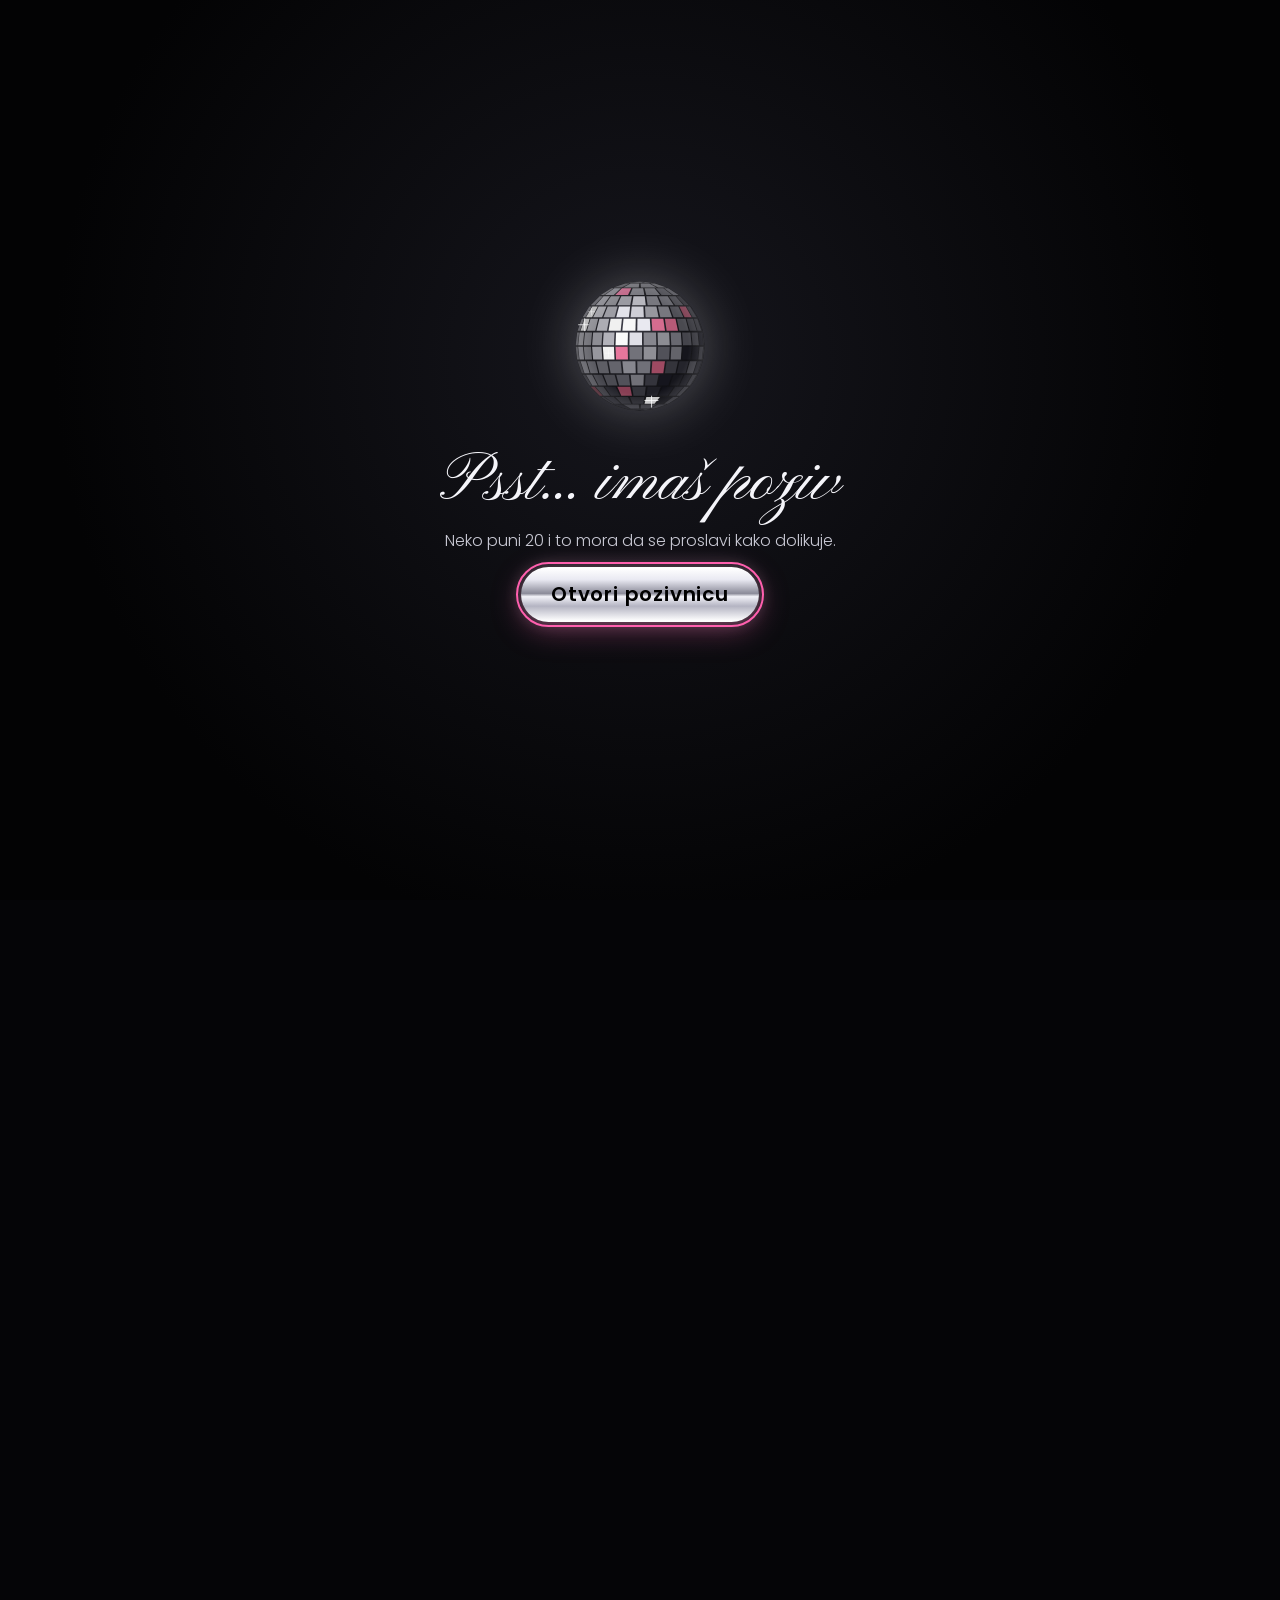
==== index.html @ dde37d84 "Pozivnica za Cokin 20. rodjendan (Disco Girl Party)" ====
<!DOCTYPE html>
<html lang="sr-Latn">
<head>
  <meta charset="utf-8">
  <meta name="viewport" content="width=device-width, initial-scale=1, viewport-fit=cover">
  <meta name="robots" content="noindex, nofollow">
  <meta name="theme-color" content="#050507">

  <title>Coka puni 20 · Disco Girl Party</title>
  <meta name="description" content="Pozivnica za Cokin 20. rođendan. Disco Girl Party, 26. novembar od 20:00.">

  <!-- Preview za WhatsApp / Viber / Instagram. Ako menjaš hosting, promeni URL-ove ispod. -->
  <meta property="og:type" content="website">
  <meta property="og:title" content="Coka puni 20 🪩 Disco Girl Party">
  <meta property="og:description" content="Četvrtak, 26. novembar od 20:00. Ti si pozvan/a!">
  <meta property="og:image" content="https://mmileticc.github.io/coka-rodj/img/og-image.jpg">
  <meta property="og:image:width" content="1200">
  <meta property="og:image:height" content="630">
  <meta property="og:url" content="https://mmileticc.github.io/coka-rodj/">
  <meta name="twitter:card" content="summary_large_image">

  <link rel="icon" type="image/svg+xml" href="favicon.svg">

  <!-- Ako JS radi, intro ekran se prikazuje (bez JS-a stranica je odmah vidljiva) -->
  <script>document.documentElement.classList.add("js");</script>

  <link rel="preconnect" href="https://fonts.googleapis.com">
  <link rel="preconnect" href="https://fonts.gstatic.com" crossorigin>
  <link href="https://fonts.googleapis.com/css2?family=Monoton&family=Pinyon+Script&family=Poppins:wght@300;400;600&display=swap" rel="stylesheet">
  <link href="https://cdn.jsdelivr.net/npm/bootstrap@5.3.3/dist/css/bootstrap.min.css" rel="stylesheet"
        integrity="sha384-QWTKZyjpPEjISv5WaRU9OFeRpok6YctnYmDr5pNlyT2bRjXh0JMhjY6hW+ALEwIH" crossorigin="anonymous">
  <link rel="stylesheet" href="css/style.css">
</head>
<body>

  <!-- Pozadinski efekti -->
  <canvas id="glitter" aria-hidden="true"></canvas>
  <div id="reflections" aria-hidden="true"></div>

  <!-- ============ INTRO ============ -->
  <div id="intro" role="dialog" aria-modal="true" aria-labelledby="intro-title">
    <div class="intro-inner text-center px-4">
      <canvas class="disco-ball intro-ball" width="160" height="160" aria-hidden="true"></canvas>
      <h1 id="intro-title" class="intro-title mt-4" data-text="intro.naslov"></h1>
      <p class="intro-sub" data-text="intro.podnaslov"></p>
      <button id="open-btn" type="button" class="btn btn-chrome btn-lg mt-3" data-text="intro.dugme"></button>
    </div>
  </div>
  <div id="flash" aria-hidden="true"></div>

  <main id="content">

    <!-- ============ HERO ============ -->
    <header class="hero text-center">
      <div class="ball-hanger" aria-hidden="true">
        <span class="ball-string"></span>
        <canvas id="hero-ball" class="disco-ball" width="220" height="220"
                title="Klikni me 🪩" role="button" aria-label="Disko kugla, klikni za disko režim" tabindex="0"></canvas>
      </div>

      <p class="eyebrow mb-1" data-text="tema"></p>
      <h1 class="hero-name" data-text="ime"></h1>
      <p class="hero-puni mb-0">puni</p>
      <div class="hero-age chrome-text" data-text="godine"></div>
      <p class="hero-date mt-2">
        <span data-text="datumTekst"></span>
        <span class="dot">•</span>
        <span data-text="vremeTekst"></span>
      </p>
      <a href="#poruka" class="scroll-hint" aria-label="Skroluj dole"><span></span></a>
    </header>

    <!-- ============ COUNTDOWN ============ -->
    <section id="countdown" class="section reveal">
      <div class="container text-center">
        <h2 class="section-title" data-text="countdown.naslov"></h2>
        <div id="cd-boxes" class="row g-2 g-sm-3 justify-content-center">
          <div class="col-3 col-md-2"><div class="cd-box"><span id="cd-d" class="cd-num">--</span><span class="cd-label">dana</span></div></div>
          <div class="col-3 col-md-2"><div class="cd-box"><span id="cd-h" class="cd-num">--</span><span class="cd-label">sati</span></div></div>
          <div class="col-3 col-md-2"><div class="cd-box"><span id="cd-m" class="cd-num">--</span><span class="cd-label">min</span></div></div>
          <div class="col-3 col-md-2"><div class="cd-box"><span id="cd-s" class="cd-num">--</span><span class="cd-label">sek</span></div></div>
        </div>
        <p id="cd-done" class="cd-done d-none" data-text="countdown.poceloTekst"></p>
      </div>
    </section>

    <!-- ============ PORUKA ============ -->
    <section id="poruka" class="section">
      <div class="container">
        <div class="row align-items-center gx-4 gy-5">
          <div class="col-md-5 text-center reveal">
            <figure class="polaroid tilt-left mx-auto">
              <img id="slavljenica-img" alt="Coka" loading="lazy">
            </figure>
          </div>
          <div class="col-md-7 reveal">
            <h2 class="section-title text-md-start" data-text="poruka.naslov"></h2>
            <div id="poruka-tekst" class="poruka"></div>
            <p class="potpis" data-text="poruka.potpis"></p>
          </div>
        </div>
      </div>
    </section>

    <!-- ============ DETALJI ============ -->
    <section id="detalji" class="section">
      <div class="container">
        <h2 class="section-title text-center reveal">Detalji</h2>
        <div class="row g-3 g-md-4">
          <div class="col-md-4 reveal">
            <div class="glass-card h-100">
              <div class="card-icon" aria-hidden="true">📅</div>
              <h3>Kada</h3>
              <p class="mb-0"><span data-text="datumTekst"></span><br><span data-text="vremeTekst"></span></p>
            </div>
          </div>
          <div class="col-md-4 reveal">
            <div class="glass-card h-100">
              <div class="card-icon" aria-hidden="true">📍</div>
              <h3>Gde</h3>
              <p class="mb-0"><span data-text="lokacija.adresa"></span><br><span data-text="lokacija.deoGrada"></span></p>
            </div>
          </div>
          <div class="col-md-4 reveal">
            <div class="glass-card h-100">
              <div class="card-icon" aria-hidden="true">👗</div>
              <h3>Dress code</h3>
              <p class="mb-0" data-text="dressCode.naslov"></p>
            </div>
          </div>
        </div>
      </div>
    </section>

    <!-- ============ KAKO DOĆI ============ -->
    <section id="lokacija" class="section">
      <div class="container">
        <h2 class="section-title text-center reveal">Kako da stigneš</h2>
        <div class="row g-4 align-items-stretch">
          <div class="col-lg-5 reveal">
            <div class="glass-card h-100">
              <p class="address-big mb-1" data-text="lokacija.adresa"></p>
              <p class="text-silver mb-3" data-text="lokacija.deoGrada"></p>
              <ul id="uputstva" class="steps"></ul>
              <a id="maps-btn" class="btn btn-chrome mt-2" target="_blank" rel="noopener">Otvori u Google Maps</a>
            </div>
          </div>
          <div class="col-lg-7 reveal">
            <div class="map-wrap">
              <iframe id="map" title="Mapa lokacije žurke" loading="lazy"
                      referrerpolicy="no-referrer-when-downgrade" allowfullscreen></iframe>
            </div>
          </div>
        </div>
        <div id="ulaz-grid" class="row g-4 justify-content-center mt-2"></div>
      </div>
    </section>

    <!-- ============ OUTFIT INSPO ============ -->
    <section id="inspo" class="section">
      <div class="container text-center">
        <h2 class="section-title reveal">Outfit inspo</h2>
        <p class="lead-soft reveal" data-text="dressCode.opis"></p>
        <div id="tagovi" class="tags reveal"></div>
        <div id="inspo-grid" class="row g-3 g-md-4 justify-content-center mt-3"></div>
      </div>
    </section>

    <footer class="footer text-center">
      <p class="footer-big chrome-text" data-text="futer"></p>
      <p class="footer-small">Psst, klikni na disko kuglu na vrhu 😉</p>
    </footer>
  </main>

  <!-- Lightbox za slike -->
  <div class="modal fade" id="lightbox" tabindex="-1" aria-label="Uvećana slika" aria-hidden="true">
    <div class="modal-dialog modal-dialog-centered modal-lg">
      <div class="modal-content bg-transparent border-0">
        <button type="button" class="btn-close btn-close-white ms-auto mb-2" data-bs-dismiss="modal" aria-label="Zatvori"></button>
        <img id="lightbox-img" class="img-fluid rounded-3" alt="">
        <p id="lightbox-cap" class="text-center mt-2 mb-0"></p>
      </div>
    </div>
  </div>

  <div id="toast" role="status" aria-live="polite"></div>

  <script src="https://cdn.jsdelivr.net/npm/bootstrap@5.3.3/dist/js/bootstrap.bundle.min.js"
          integrity="sha384-YvpcrYf0tY3lHB60NNkmXc5s9fDVZLESaAA55NDzOxhy9GkcIdslK1eN7N6jIeHz" crossorigin="anonymous"></script>
  <script src="js/config.js"></script>
  <script src="js/disco-ball.js"></script>
  <script src="js/effects.js"></script>
  <script src="js/main.js"></script>
</body>
</html>
---- css/style.css ----
/* ============================================================
   Coka 20 · Disco Girl Party
   Crno + srebro, malo roze
   ============================================================ */
:root {
  --bg: #050507;
  --bg-2: #0d0d12;
  --silver: #c9c9d4;
  --silver-2: #8e8e9c;
  --white: #f5f5fa;
  --pink: #ff5fae;
  --pink-soft: #ff9fd0;
  --glass: rgba(255, 255, 255, 0.05);
  --glass-border: rgba(220, 220, 235, 0.16);
  --chrome: linear-gradient(180deg, #ffffff 0%, #e9e9f2 22%, #8b8b99 48%, #f2f2f8 54%, #b4b4c2 72%, #ffffff 100%);
  --font-display: "Monoton", "Poppins", sans-serif;
  --font-script: "Pinyon Script", cursive;
  --font-body: "Poppins", system-ui, sans-serif;
}

html { scroll-behavior: smooth; overflow-x: hidden; }
@media (prefers-reduced-motion: reduce) { html { scroll-behavior: auto; } }

body {
  background:
    radial-gradient(ellipse 80% 50% at 50% 0%, rgba(255, 95, 174, 0.10), transparent 70%),
    radial-gradient(ellipse 70% 60% at 50% 100%, rgba(200, 200, 230, 0.06), transparent 70%),
    var(--bg);
  background-attachment: fixed;
  color: var(--white);
  font-family: var(--font-body);
  font-weight: 300;
  min-height: 100vh;
}
html.locked { overflow: hidden; }

::selection { background: var(--pink); color: #fff; }

/* ---------- Pozadinski slojevi ---------- */
#glitter {
  position: fixed; inset: 0;
  pointer-events: none;
  z-index: 0;
}
#reflections {
  position: fixed; inset: 0;
  pointer-events: none;
  z-index: 0;
  overflow: hidden;
}
#reflections span {
  position: absolute;
  left: var(--x); top: var(--y);
  width: var(--size); height: var(--size);
  border-radius: 2px;
  background: hsla(var(--hue), 60%, 92%, 0.9);
  box-shadow: 0 0 10px 2px hsla(var(--hue), 80%, 85%, 0.5);
  opacity: 0;
  animation: drift var(--dur) linear var(--delay) infinite;
}
@keyframes drift {
  0%   { transform: translateX(0) rotate(45deg); opacity: 0; }
  15%  { opacity: 0.55; }
  85%  { opacity: 0.55; }
  100% { transform: translateX(var(--drift)) rotate(45deg); opacity: 0; }
}
body.party #reflections span {
  animation-duration: 2.4s;
  background: hsla(var(--hue), 90%, 75%, 1);
  box-shadow: 0 0 18px 4px hsla(var(--hue), 100%, 70%, 0.8);
}
body.party::after {
  content: "";
  position: fixed; inset: -50%;
  pointer-events: none;
  z-index: 0;
  background: conic-gradient(from 0deg,
    rgba(255, 95, 174, 0.14), transparent 12%,
    rgba(200, 200, 255, 0.12) 25%, transparent 37%,
    rgba(255, 95, 174, 0.14) 50%, transparent 62%,
    rgba(200, 200, 255, 0.12) 75%, transparent 87%);
  animation: spin 3s linear infinite;
}
@keyframes spin { to { transform: rotate(360deg); } }

main, .footer { position: relative; z-index: 1; }

/* ---------- Intro ---------- */
#intro { display: none; }
.js #intro {
  position: fixed; inset: 0;
  z-index: 50;
  display: flex; align-items: center; justify-content: center;
  background: radial-gradient(circle at 50% 40%, #16161d 0%, #030304 70%);
  transition: opacity 0.8s ease, transform 0.8s ease;
}
.js #intro.leaving { opacity: 0; transform: scale(1.08); pointer-events: none; }
.js body:not(.opened) #content { visibility: hidden; }

.intro-ball {
  width: 140px; height: 140px;
  filter: drop-shadow(0 0 28px rgba(255, 255, 255, 0.28));
  animation: bob 3.2s ease-in-out infinite;
}
@keyframes bob { 50% { transform: translateY(-8px); } }

.intro-title {
  font-family: var(--font-script);
  font-size: clamp(2.6rem, 10vw, 4.2rem);
  font-weight: 400;
  line-height: 1.1;
}
.intro-sub { color: var(--silver); max-width: 26rem; margin: 0.5rem auto 0; }

#flash {
  position: fixed; inset: 0; z-index: 60;
  background: #fff;
  opacity: 0;
  pointer-events: none;
}
#flash.go { animation: flash 0.7s ease-out; }
@keyframes flash { 0% { opacity: 0; } 15% { opacity: 0.85; } 100% { opacity: 0; } }

/* ---------- Dugmad ---------- */
.btn-chrome {
  --bs-btn-color: #111;
  --bs-btn-hover-color: #000;
  --bs-btn-active-color: #000;
  background: var(--chrome);
  border: 1px solid rgba(255, 255, 255, 0.6);
  border-radius: 999px;
  padding: 0.7rem 1.8rem;
  font-weight: 600;
  letter-spacing: 0.04em;
  box-shadow: 0 0 0 rgba(255, 95, 174, 0);
  transition: transform 0.2s ease, box-shadow 0.3s ease;
}
.btn-chrome:hover, .btn-chrome:focus-visible {
  transform: translateY(-2px);
  box-shadow: 0 8px 30px rgba(255, 95, 174, 0.35), 0 0 18px rgba(255, 255, 255, 0.25);
}
.btn-chrome:focus-visible { outline: 2px solid var(--pink); outline-offset: 3px; }

/* ---------- Hero ---------- */
.hero {
  min-height: 100svh;
  display: flex; flex-direction: column; align-items: center; justify-content: center;
  padding: 0 1rem 4rem;
  position: relative;
}
.ball-hanger {
  display: flex; flex-direction: column; align-items: center;
  margin-bottom: 1.2rem;
}
.ball-string {
  width: 2px; height: clamp(40px, 9vh, 90px);
  background: linear-gradient(var(--silver-2), var(--silver));
}
#hero-ball {
  width: clamp(150px, 38vw, 220px);
  height: clamp(150px, 38vw, 220px);
  cursor: pointer;
  border-radius: 50%;
  filter: drop-shadow(0 0 36px rgba(255, 255, 255, 0.25)) drop-shadow(0 0 70px rgba(255, 95, 174, 0.15));
  transform-origin: 50% -60px;
  animation: sway 5s ease-in-out infinite;
}
#hero-ball:focus-visible { outline: 2px solid var(--pink); outline-offset: 6px; }
.opened #hero-ball { animation: drop 1.1s cubic-bezier(.2, 1.4, .4, 1) both, sway 5s ease-in-out 1.1s infinite; }
@keyframes drop { from { transform: translateY(-120%); } to { transform: translateY(0); } }
@keyframes sway { 0%, 100% { transform: rotate(-2deg); } 50% { transform: rotate(2deg); } }
body.party #hero-ball { filter: drop-shadow(0 0 40px rgba(255, 255, 255, 0.5)) drop-shadow(0 0 90px rgba(255, 95, 174, 0.6)); }

.eyebrow {
  text-transform: uppercase;
  letter-spacing: 0.35em;
  font-size: 0.8rem;
  color: var(--pink-soft);
  font-weight: 400;
}
.hero-name {
  font-family: var(--font-script);
  font-weight: 400;
  font-size: clamp(4.5rem, 20vw, 8.5rem);
  line-height: 0.95;
  margin: 0;
  text-shadow: 0 0 30px rgba(255, 255, 255, 0.25);
}
.hero-puni {
  font-size: 1rem;
  letter-spacing: 0.5em;
  text-transform: uppercase;
  color: var(--silver);
  padding-left: 0.5em;
}
.hero-age {
  font-family: var(--font-display);
  font-size: clamp(6rem, 30vw, 11rem);
  line-height: 1;
}
.chrome-text {
  background: var(--chrome);
  -webkit-background-clip: text;
  background-clip: text;
  color: transparent;
  filter: drop-shadow(0 0 18px rgba(255, 255, 255, 0.22));
}
.hero-date { color: var(--silver); font-size: 1.05rem; }
.hero-date .dot { color: var(--pink); margin: 0 0.4rem; }

.scroll-hint {
  position: absolute; bottom: 1.5rem; left: 50%;
  transform: translateX(-50%);
  width: 26px; height: 42px;
  border: 1.5px solid var(--silver-2);
  border-radius: 14px;
}
.scroll-hint span {
  position: absolute; left: 50%; top: 8px;
  width: 4px; height: 8px; margin-left: -2px;
  border-radius: 2px;
  background: var(--silver);
  animation: scrollDot 1.8s ease-in-out infinite;
}
@keyframes scrollDot { 0% { opacity: 0; transform: translateY(0); } 40% { opacity: 1; } 100% { opacity: 0; transform: translateY(14px); } }

/* ---------- Sekcije ---------- */
.section { padding: clamp(3.5rem, 9vw, 6.5rem) 0; }
.section-title {
  font-family: var(--font-script);
  font-weight: 400;
  font-size: clamp(2.6rem, 9vw, 3.8rem);
  margin-bottom: 1.8rem;
  text-shadow: 0 0 22px rgba(255, 95, 174, 0.35);
}
.text-silver { color: var(--silver); }
.lead-soft { color: var(--silver); max-width: 36rem; margin: 0 auto 1.4rem; font-size: 1.05rem; }

/* countdown */
.cd-box {
  background: var(--glass);
  border: 1px solid var(--glass-border);
  border-radius: 18px;
  padding: 1rem 0.25rem 0.8rem;
  backdrop-filter: blur(6px);
  -webkit-backdrop-filter: blur(6px);
  box-shadow: inset 0 1px 0 rgba(255, 255, 255, 0.08);
}
.cd-num {
  display: block;
  font-family: var(--font-display);
  font-size: clamp(1.9rem, 9vw, 3.4rem);
  line-height: 1.1;
  background: var(--chrome);
  -webkit-background-clip: text;
  background-clip: text;
  color: transparent;
  font-variant-numeric: tabular-nums;
}
.cd-label {
  display: block;
  font-size: 0.72rem;
  text-transform: uppercase;
  letter-spacing: 0.2em;
  color: var(--pink-soft);
}
.cd-done {
  font-family: var(--font-script);
  font-size: clamp(2rem, 8vw, 3rem);
}

/* poruka */
.poruka p { font-size: 1.12rem; line-height: 1.8; color: #e4e4ee; }
.potpis {
  font-family: var(--font-script);
  font-size: 2.4rem;
  color: var(--pink-soft);
  margin: 0.5rem 0 0;
}

/* polaroid */
.polaroid {
  background: linear-gradient(160deg, #f4f4f8, #c8c8d2);
  padding: 10px 10px 14px;
  border-radius: 6px;
  box-shadow: 0 18px 40px rgba(0, 0, 0, 0.6), 0 0 24px rgba(255, 255, 255, 0.08);
  max-width: min(300px, 80vw);
  margin: 0 auto;
  transition: transform 0.35s ease;
}
.polaroid img { display: block; width: 100%; aspect-ratio: 4 / 5; object-fit: cover; border-radius: 3px; background: #222; }
.polaroid figcaption {
  color: #222;
  font-family: var(--font-script);
  font-size: 1.6rem;
  text-align: center;
  margin-top: 6px;
  line-height: 1.1;
}
.tilt-left { transform: rotate(-3deg); }
.tilt-right { transform: rotate(3deg); }
.polaroid:hover { transform: rotate(0) scale(1.03); }
.polaroid-btn { border: 0; padding: 0; background: none; display: block; width: 100%; cursor: zoom-in; }
.polaroid-btn:focus-visible { outline: 2px solid var(--pink); outline-offset: 3px; }

.img-missing {
  display: flex; align-items: center; justify-content: center;
  aspect-ratio: 4 / 5;
  width: 100%;
  padding: 1rem;
  white-space: pre-line;
  text-align: center;
  font-size: 0.85rem;
  color: #555;
  background: repeating-linear-gradient(45deg, #e2e2ea 0 12px, #d4d4de 12px 24px);
  border-radius: 3px;
}

/* kartice */
.glass-card {
  background: var(--glass);
  border: 1px solid var(--glass-border);
  border-radius: 22px;
  padding: 1.8rem 1.6rem;
  text-align: center;
  backdrop-filter: blur(8px);
  -webkit-backdrop-filter: blur(8px);
  box-shadow: inset 0 1px 0 rgba(255, 255, 255, 0.07), 0 20px 40px rgba(0, 0, 0, 0.35);
}
.glass-card h3 {
  font-size: 0.85rem;
  text-transform: uppercase;
  letter-spacing: 0.3em;
  color: var(--pink-soft);
  font-weight: 400;
  margin-bottom: 0.6rem;
}
.glass-card p { font-size: 1.1rem; }
.card-icon { font-size: 1.8rem; margin-bottom: 0.4rem; }

/* lokacija */
#lokacija .glass-card { text-align: left; }
.address-big {
  font-family: var(--font-body);
  font-weight: 600;
  letter-spacing: 0.02em;
  font-size: clamp(2rem, 8vw, 2.6rem);
  line-height: 1.15;
  background: var(--chrome);
  -webkit-background-clip: text;
  background-clip: text;
  color: transparent;
}
.steps { list-style: none; padding: 0; margin: 0 0 1rem; counter-reset: step; }
.steps li {
  counter-increment: step;
  position: relative;
  padding: 0.55rem 0 0.55rem 2.6rem;
  font-size: 1.05rem;
  border-bottom: 1px dashed rgba(255, 255, 255, 0.1);
}
.steps li:last-child { border-bottom: 0; }
.steps li::before {
  content: counter(step);
  position: absolute; left: 0; top: 50%;
  transform: translateY(-50%);
  width: 1.8rem; height: 1.8rem;
  border-radius: 50%;
  display: flex; align-items: center; justify-content: center;
  font-weight: 600; font-size: 0.85rem;
  color: #111;
  background: var(--chrome);
}
.map-wrap {
  height: 100%;
  min-height: 320px;
  border-radius: 22px;
  overflow: hidden;
  border: 1px solid var(--glass-border);
  box-shadow: 0 20px 40px rgba(0, 0, 0, 0.45);
}
.map-wrap iframe {
  width: 100%; height: 100%; min-height: 320px; border: 0; display: block;
  /* tamna mapa u skladu sa dizajnom */
  filter: invert(0.9) hue-rotate(180deg) saturate(0.6) contrast(0.95);
}

/* tagovi */
.tags { display: flex; flex-wrap: wrap; gap: 0.5rem; justify-content: center; }
.tag {
  padding: 0.35rem 0.95rem;
  border-radius: 999px;
  border: 1px solid var(--glass-border);
  background: var(--glass);
  font-size: 0.9rem;
  color: var(--silver);
}
.tag:nth-child(3n + 2) { border-color: rgba(255, 95, 174, 0.45); color: var(--pink-soft); }

/* footer */
.footer { padding: 3rem 1rem 3.5rem; }
.footer-big { font-family: var(--font-script); font-size: clamp(2.4rem, 9vw, 3.6rem); margin: 0; }
.footer-small { color: var(--silver-2); font-size: 0.85rem; margin-top: 0.5rem; }

/* lightbox */
#lightbox .modal-content img { max-height: 80vh; object-fit: contain; margin: 0 auto; }
#lightbox-cap { font-family: var(--font-script); font-size: 1.8rem; }
.modal-backdrop.show { opacity: 0.85; }

/* toast */
#toast {
  position: fixed; left: 50%; bottom: 1.5rem; z-index: 70;
  transform: translate(-50%, calc(100% + 2rem));
  opacity: 0;
  visibility: hidden;
  background: var(--chrome);
  color: #111;
  font-weight: 600;
  padding: 0.6rem 1.3rem;
  border-radius: 999px;
  box-shadow: 0 10px 30px rgba(255, 95, 174, 0.4);
  transition: transform 0.35s ease, opacity 0.35s ease, visibility 0.35s;
  pointer-events: none;
}
#toast.show { transform: translate(-50%, 0); opacity: 1; visibility: visible; }

/* ---------- Pojavljivanje na skrol ---------- */
.js .reveal {
  opacity: 0;
  transform: translateY(28px);
  transition: opacity 0.8s ease, transform 0.8s ease;
}
.js .reveal.is-visible { opacity: 1; transform: none; }
.row > .reveal:nth-child(2) { transition-delay: 0.1s; }
.row > .reveal:nth-child(3) { transition-delay: 0.2s; }
.row > .reveal:nth-child(4) { transition-delay: 0.3s; }

@media (prefers-reduced-motion: reduce) {
  *, *::before, *::after { animation: none !important; transition: none !important; }
  .js .reveal { opacity: 1; transform: none; }
}
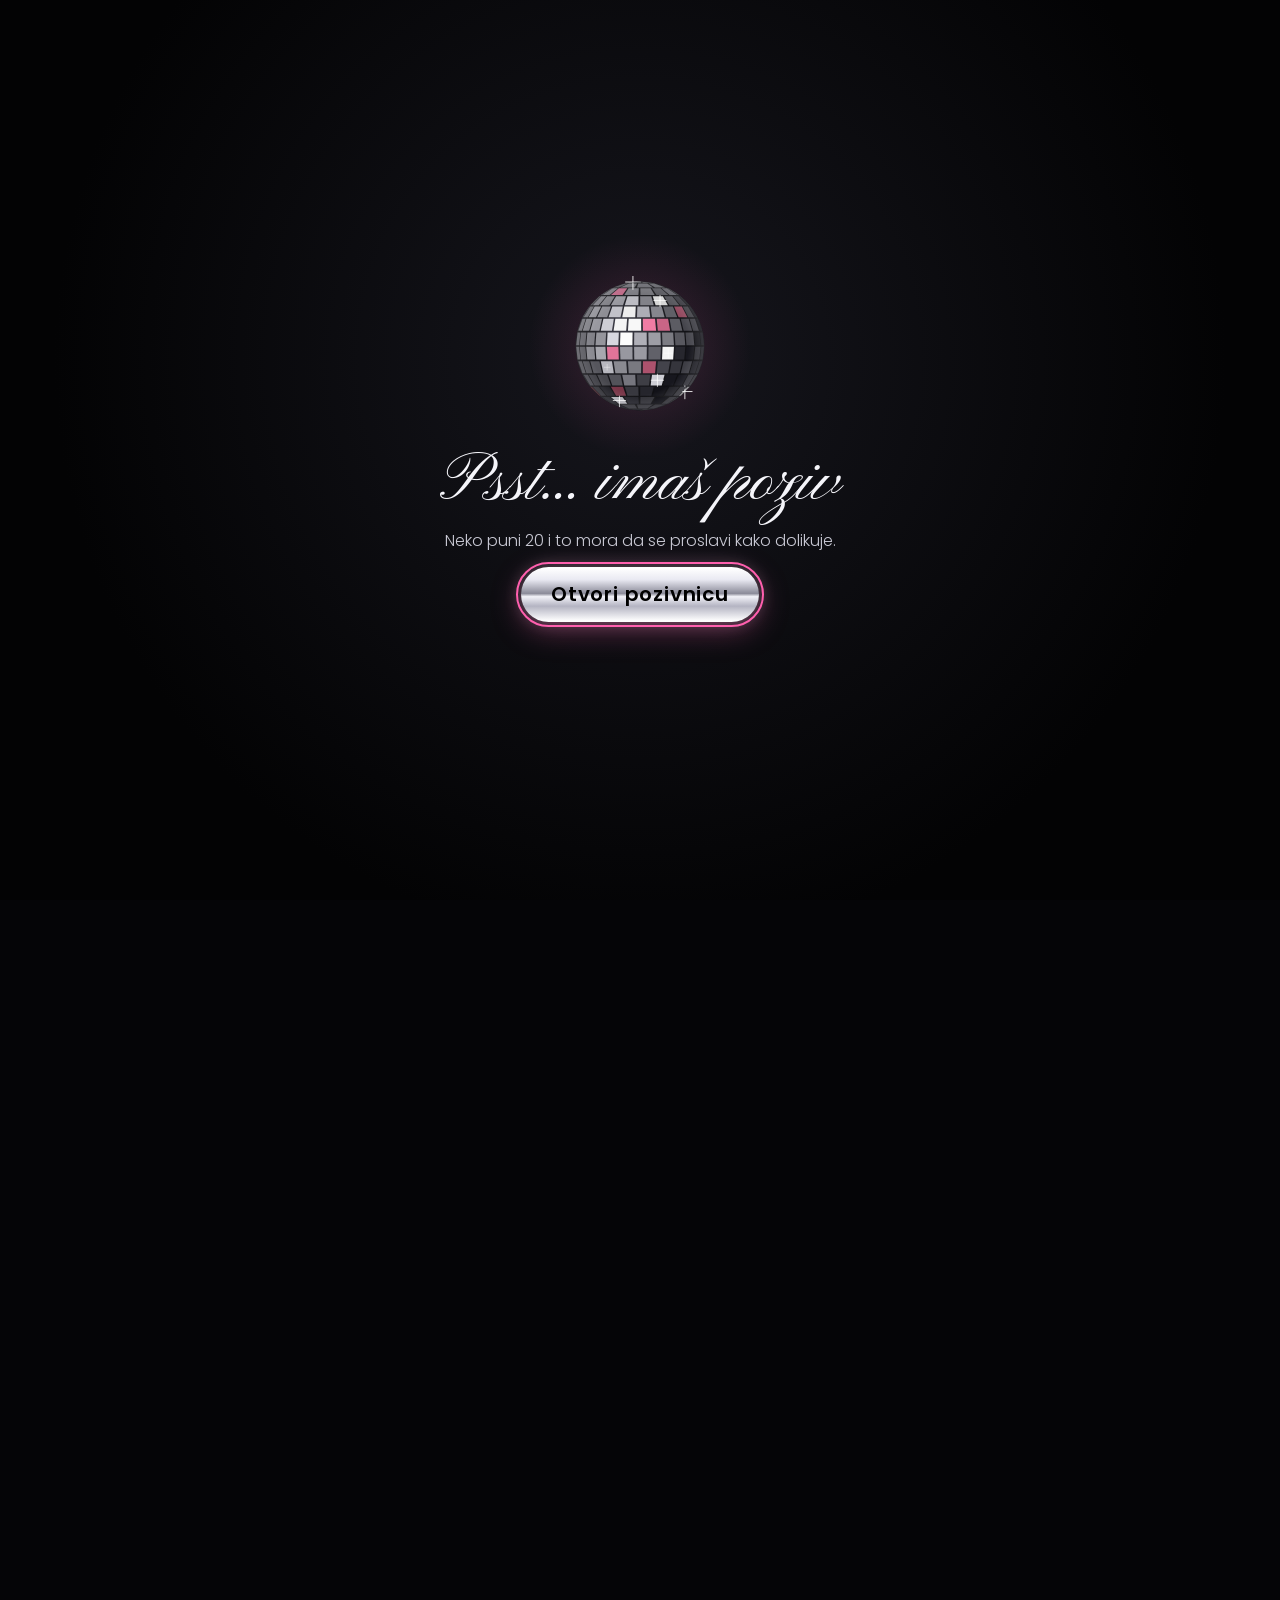
==== commit 2fe5a91e: "Lakši disko režim i sjaj kugle (pad Safarija na iPhone-u)" ====
--- a/index.html
+++ b/index.html
@@ -40,7 +40,9 @@
   <!-- ============ INTRO ============ -->
   <div id="intro" role="dialog" aria-modal="true" aria-labelledby="intro-title">
     <div class="intro-inner text-center px-4">
-      <canvas class="disco-ball intro-ball" width="160" height="160" aria-hidden="true"></canvas>
+      <div class="ball-wrap intro-wrap" aria-hidden="true">
+        <canvas class="disco-ball intro-ball" width="160" height="160"></canvas>
+      </div>
       <h1 id="intro-title" class="intro-title mt-4" data-text="intro.naslov"></h1>
       <p class="intro-sub" data-text="intro.podnaslov"></p>
       <button id="open-btn" type="button" class="btn btn-chrome btn-lg mt-3" data-text="intro.dugme"></button>
@@ -52,10 +54,12 @@
 
     <!-- ============ HERO ============ -->
     <header class="hero text-center">
-      <div class="ball-hanger" aria-hidden="true">
-        <span class="ball-string"></span>
-        <canvas id="hero-ball" class="disco-ball" width="220" height="220"
-                title="Klikni me 🪩" role="button" aria-label="Disko kugla, klikni za disko režim" tabindex="0"></canvas>
+      <div class="ball-hanger">
+        <span class="ball-string" aria-hidden="true"></span>
+        <div class="ball-wrap hero-wrap">
+          <canvas id="hero-ball" class="disco-ball" width="220" height="220"
+                  title="Klikni me 🪩" role="button" aria-label="Disko kugla, klikni za disko režim" tabindex="0"></canvas>
+        </div>
       </div>
 
       <p class="eyebrow mb-1" data-text="tema"></p>
--- a/css/style.css
+++ b/css/style.css
@@ -11,6 +11,7 @@
   --pink: #ff5fae;
   --pink-soft: #ff9fd0;
   --glass: rgba(255, 255, 255, 0.05);
+  --card-bg: linear-gradient(160deg, rgba(255, 255, 255, 0.07), rgba(255, 255, 255, 0.025)), rgba(8, 8, 12, 0.78);
   --glass-border: rgba(220, 220, 235, 0.16);
   --chrome: linear-gradient(180deg, #ffffff 0%, #e9e9f2 22%, #8b8b99 48%, #f2f2f8 54%, #b4b4c2 72%, #ffffff 100%);
   --font-display: "Monoton", "Poppins", sans-serif;
@@ -64,24 +65,23 @@
   85%  { opacity: 0.55; }
   100% { transform: translateX(var(--drift)) rotate(45deg); opacity: 0; }
 }
+/* Disko režim: samo opacity/transform animacije (lagano za iPhone) */
 body.party #reflections span {
   animation-duration: 2.4s;
-  background: hsla(var(--hue), 90%, 75%, 1);
-  box-shadow: 0 0 18px 4px hsla(var(--hue), 100%, 70%, 0.8);
+  background: hsla(var(--hue), 90%, 78%, 1);
 }
 body.party::after {
   content: "";
-  position: fixed; inset: -50%;
+  position: fixed; inset: 0;
   pointer-events: none;
   z-index: 0;
-  background: conic-gradient(from 0deg,
-    rgba(255, 95, 174, 0.14), transparent 12%,
-    rgba(200, 200, 255, 0.12) 25%, transparent 37%,
-    rgba(255, 95, 174, 0.14) 50%, transparent 62%,
-    rgba(200, 200, 255, 0.12) 75%, transparent 87%);
-  animation: spin 3s linear infinite;
-}
-@keyframes spin { to { transform: rotate(360deg); } }
+  background:
+    radial-gradient(circle at 18% 28%, rgba(255, 95, 174, 0.22), transparent 42%),
+    radial-gradient(circle at 82% 68%, rgba(190, 190, 255, 0.18), transparent 42%),
+    radial-gradient(circle at 60% 12%, rgba(255, 159, 208, 0.14), transparent 35%);
+  animation: partyPulse 0.8s ease-in-out infinite alternate;
+}
+@keyframes partyPulse { from { opacity: 0.3; } to { opacity: 1; } }
 
 main, .footer { position: relative; z-index: 1; }
 
@@ -97,11 +97,33 @@
 .js #intro.leaving { opacity: 0; transform: scale(1.08); pointer-events: none; }
 .js body:not(.opened) #content { visibility: hidden; }
 
-.intro-ball {
-  width: 140px; height: 140px;
-  filter: drop-shadow(0 0 28px rgba(255, 255, 255, 0.28));
-  animation: bob 3.2s ease-in-out infinite;
-}
+/* Sjaj oko kugle je obican gradijent iza nje, bez CSS filtera
+   (filter preko canvasa koji se stalno crta rusi Safari na iPhone-u) */
+.ball-wrap {
+  position: relative;
+  display: inline-block;
+  line-height: 0;
+  isolation: isolate;
+}
+.ball-wrap::before, .ball-wrap::after {
+  content: "";
+  position: absolute; inset: -35%;
+  border-radius: 50%;
+  z-index: -1;
+  pointer-events: none;
+}
+.ball-wrap::before {
+  background: radial-gradient(circle, rgba(255, 255, 255, 0.20) 0%, rgba(255, 95, 174, 0.08) 38%, transparent 66%);
+}
+.ball-wrap::after {
+  background: radial-gradient(circle, rgba(255, 255, 255, 0.30) 0%, rgba(255, 95, 174, 0.38) 34%, transparent 66%);
+  opacity: 0;
+  transition: opacity 0.6s ease;
+}
+body.party .ball-wrap::after { opacity: 1; }
+
+.intro-wrap { animation: bob 3.2s ease-in-out infinite; }
+.intro-ball { width: 140px; height: 140px; }
 @keyframes bob { 50% { transform: translateY(-8px); } }
 
 .intro-title {
@@ -161,15 +183,16 @@
   height: clamp(150px, 38vw, 220px);
   cursor: pointer;
   border-radius: 50%;
-  filter: drop-shadow(0 0 36px rgba(255, 255, 255, 0.25)) drop-shadow(0 0 70px rgba(255, 95, 174, 0.15));
+  -webkit-tap-highlight-color: transparent;
+}
+#hero-ball:focus-visible { outline: 2px solid var(--pink); outline-offset: 6px; }
+.hero-wrap {
   transform-origin: 50% -60px;
   animation: sway 5s ease-in-out infinite;
 }
-#hero-ball:focus-visible { outline: 2px solid var(--pink); outline-offset: 6px; }
-.opened #hero-ball { animation: drop 1.1s cubic-bezier(.2, 1.4, .4, 1) both, sway 5s ease-in-out 1.1s infinite; }
+.opened .hero-wrap { animation: drop 1.1s cubic-bezier(.2, 1.4, .4, 1) both, sway 5s ease-in-out 1.1s infinite; }
 @keyframes drop { from { transform: translateY(-120%); } to { transform: translateY(0); } }
 @keyframes sway { 0%, 100% { transform: rotate(-2deg); } 50% { transform: rotate(2deg); } }
-body.party #hero-ball { filter: drop-shadow(0 0 40px rgba(255, 255, 255, 0.5)) drop-shadow(0 0 90px rgba(255, 95, 174, 0.6)); }
 
 .eyebrow {
   text-transform: uppercase;
@@ -238,12 +261,10 @@
 
 /* countdown */
 .cd-box {
-  background: var(--glass);
+  background: var(--card-bg);
   border: 1px solid var(--glass-border);
   border-radius: 18px;
   padding: 1rem 0.25rem 0.8rem;
-  backdrop-filter: blur(6px);
-  -webkit-backdrop-filter: blur(6px);
   box-shadow: inset 0 1px 0 rgba(255, 255, 255, 0.08);
 }
 .cd-num {
@@ -318,13 +339,11 @@
 
 /* kartice */
 .glass-card {
-  background: var(--glass);
+  background: var(--card-bg);
   border: 1px solid var(--glass-border);
   border-radius: 22px;
   padding: 1.8rem 1.6rem;
   text-align: center;
-  backdrop-filter: blur(8px);
-  -webkit-backdrop-filter: blur(8px);
   box-shadow: inset 0 1px 0 rgba(255, 255, 255, 0.07), 0 20px 40px rgba(0, 0, 0, 0.35);
 }
 .glass-card h3 {
@@ -417,6 +436,7 @@
   color: #111;
   font-weight: 600;
   padding: 0.6rem 1.3rem;
+  white-space: nowrap;
   border-radius: 999px;
   box-shadow: 0 10px 30px rgba(255, 95, 174, 0.4);
   transition: transform 0.35s ease, opacity 0.35s ease, visibility 0.35s;
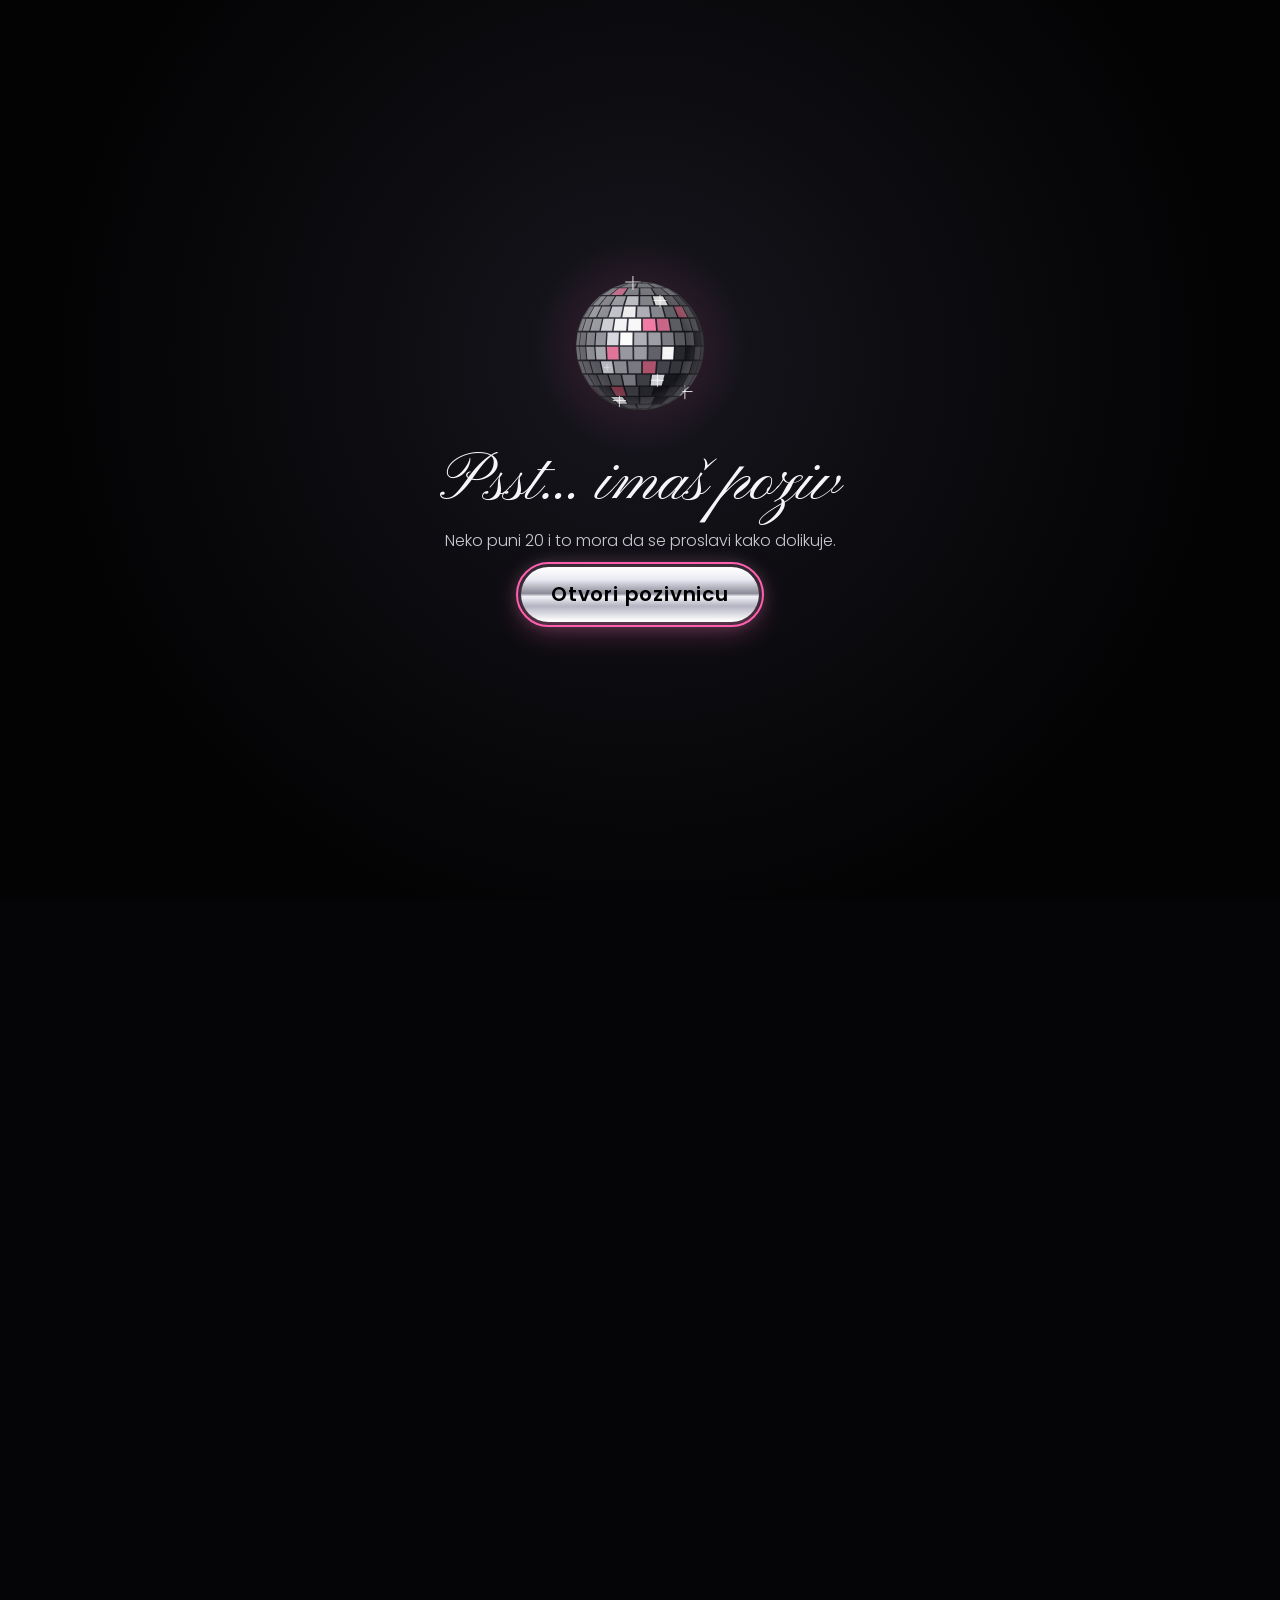
==== commit 9b413b02: "Slike, tekst i tema Disco Party; nova preview slika" ====
--- a/index.html
+++ b/index.html
@@ -6,14 +6,14 @@
   <meta name="robots" content="noindex, nofollow">
   <meta name="theme-color" content="#050507">
 
-  <title>Coka puni 20 · Disco Girl Party</title>
-  <meta name="description" content="Pozivnica za Cokin 20. rođendan. Disco Girl Party, 26. novembar od 20:00.">
+  <title>Coka puni 20 · Disco Party</title>
+  <meta name="description" content="Pozivnica za Cokin 20. rođendan. Disco Party, 26. novembar od 20:00.">
 
   <!-- Preview za WhatsApp / Viber / Instagram. Ako menjaš hosting, promeni URL-ove ispod. -->
   <meta property="og:type" content="website">
-  <meta property="og:title" content="Coka puni 20 🪩 Disco Girl Party">
+  <meta property="og:title" content="Coka puni 20 🪩 Disco Party">
   <meta property="og:description" content="Četvrtak, 26. novembar od 20:00. Ti si pozvan/a!">
-  <meta property="og:image" content="https://mmileticc.github.io/coka-rodj/img/og-image.jpg">
+  <meta property="og:image" content="https://mmileticc.github.io/coka-rodj/img/og-image-v2.jpg">
   <meta property="og:image:width" content="1200">
   <meta property="og:image:height" content="630">
   <meta property="og:url" content="https://mmileticc.github.io/coka-rodj/">
